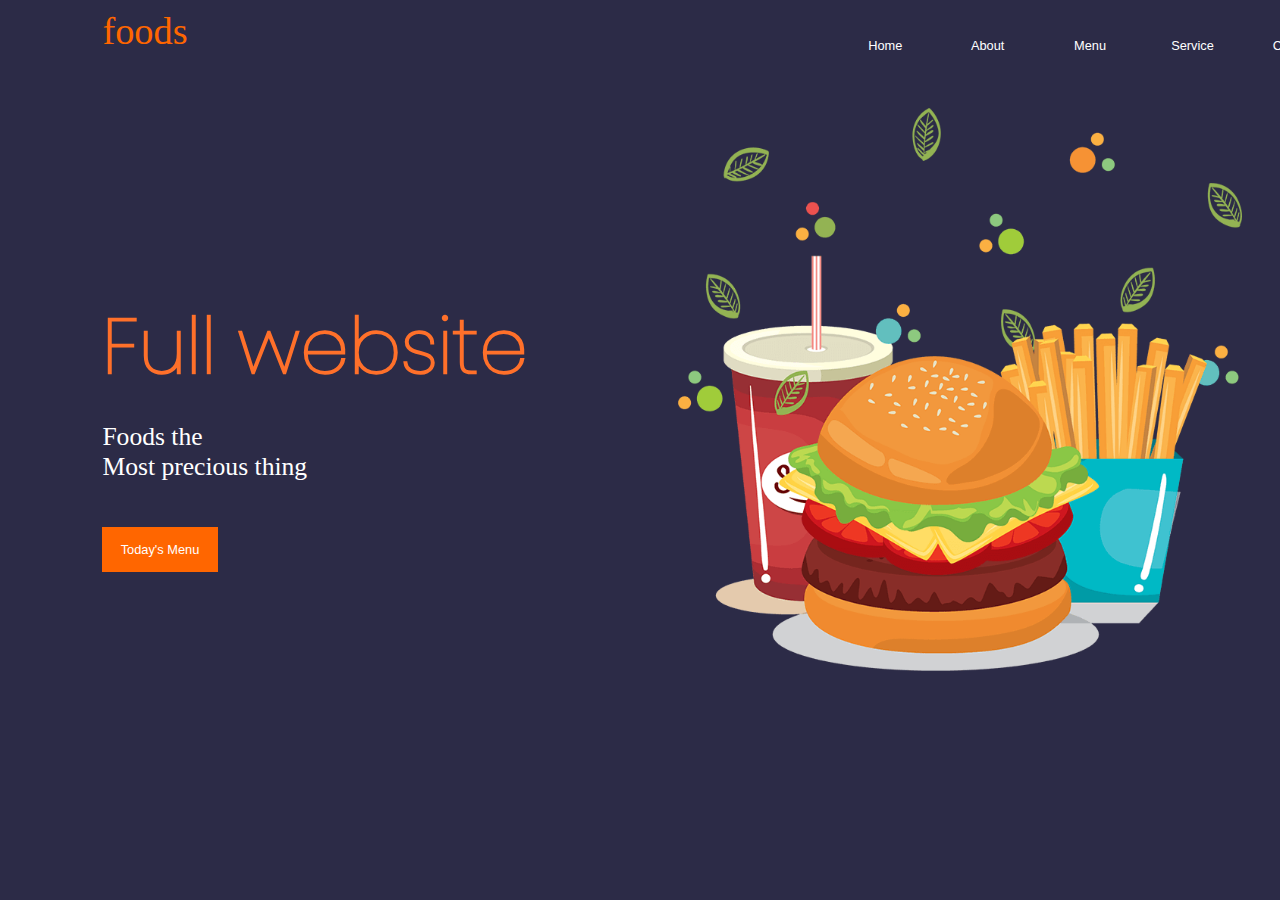
==== index.html @ 6ce5c8ec "first commit" ====
<!DOCTYPE html>
<html lang="en">
<head><link rel="stylesheet" href="style/style.css">
    <meta charset="UTF-8">
    <meta name="viewport" content="width=device-width, initial-scale=1.0">
    <title>full website</title>
</head>
<body>
    <header class="foods">
        <p class="title">foods</p>
        <div class="menu">
            <button>Home</button>
            <button>About</button>
            <button>Menu</button>
            <button>Service</button>
            <button>Contact</button>
        </div>
    </header>
    <main class="main">
        <section class="full-website">
                <div class="container">
                    <h1 class="title">Full website</h1>
                    <p class="text">Foods the<br>  Most precious thing</p>
                    <button>Today's Menu</button>
                </div>
                <div class="container2">
                    <img src="storage/img/home.png">
                </div>
                
            </article>
            <article class="imagen-full-website">

            </article>
        </section>
    </main>
</body>
</html>
---- style/style.css ----
@import url(variable.css);
*{
    padding: 0;
    margin: 0;
    box-shadow: 0;

}
body{
    background: var(--color-primary);
}
.foods{
    display: flex  ;
    /* background: red;  */
    flex-direction: row; 
}
.foods p{
    margin-left: 8vw;
    margin-top: 1vh;
    font-size: 3vw;
    color: #ff6600;
}
.menu{
    display: flex;
    /* background: rgb(0, 128, 58); */
    margin-left: 52vw;
    gap: 3vw;
}
.menu button {
    font-size: 1vw;
    height: 4vh;
    width: 5vw;
    margin-top: 3vh;
    background: #2c2b47;
    border: none;
    color: white;
}
.menu button:hover{
    border: 1px solid green;
}
.full-website{
    /* background: yellow; */
    display: grid;
    grid-template-columns: repeat(2,1fr);
}

.container{
    margin-top: 5vh;
    /* background: purple; */
}
.container h1{
    margin-top: 20vh;
    margin-left: 8vw;
    font-size: 6vw;
    color: #ff702a;
    font-family: "mono";
}
.container p{
    margin-top: 2vh;
    margin-left: 8vw;
    font-size: 2vw;
    color: white;
}
.container button{
    margin-left: 8vw;
    margin-top: 5vh;
    font-size: 1vw;
    width: 9vw;
    height: 5vh;
    background-color: #ff6600;
    color: white;
    border: none;
}
.container2{
    margin-top: 5vh;
    /* background: pink; */
    display: grid;
}
.container2 img{
    margin-left: 3vw;
    width: 44vw;
}
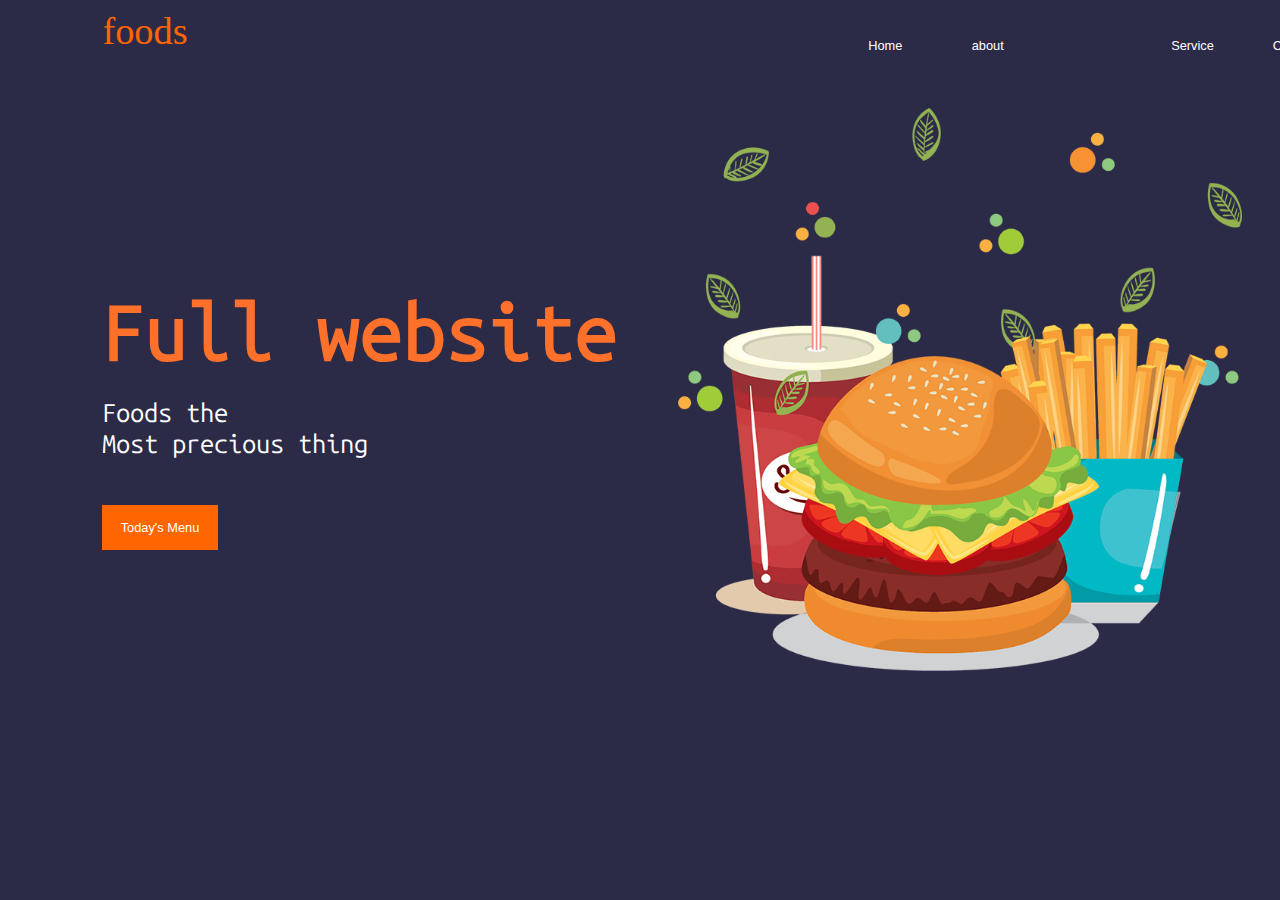
==== commit 0722571b: "se finaliza about" ====
--- a/index.html
+++ b/index.html
@@ -10,8 +10,8 @@
         <p class="title">foods</p>
         <div class="menu">
             <button>Home</button>
-            <button>About</button>
-            <button>Menu</button>
+            <button id="boton" onclick="window.location.href ='views/about.html'"<button>about</button>
+            <button id="boton" onclick="window.location.href ='views/about.html'"<button><menu></menu></button>
             <button>Service</button>
             <button>Contact</button>
         </div>
--- a/style/style.css
+++ b/style/style.css
@@ -18,6 +18,7 @@
     margin-top: 1vh;
     font-size: 3vw;
     color: #ff6600;
+    
 }
 .menu{
     display: flex;
@@ -52,13 +53,14 @@
     margin-left: 8vw;
     font-size: 6vw;
     color: #ff702a;
-    font-family: "mono";
+    font-family: "regular";
 }
 .container p{
     margin-top: 2vh;
     margin-left: 8vw;
     font-size: 2vw;
     color: white;
+    font-family: "regular";
 }
 .container button{
     margin-left: 8vw;
@@ -69,6 +71,10 @@
     background-color: #ff6600;
     color: white;
     border: none;
+    transition: 0.5s;
+}
+.container button:hover{
+    box-shadow:  0px 0px 20px white;
 }
 .container2{
     margin-top: 5vh;
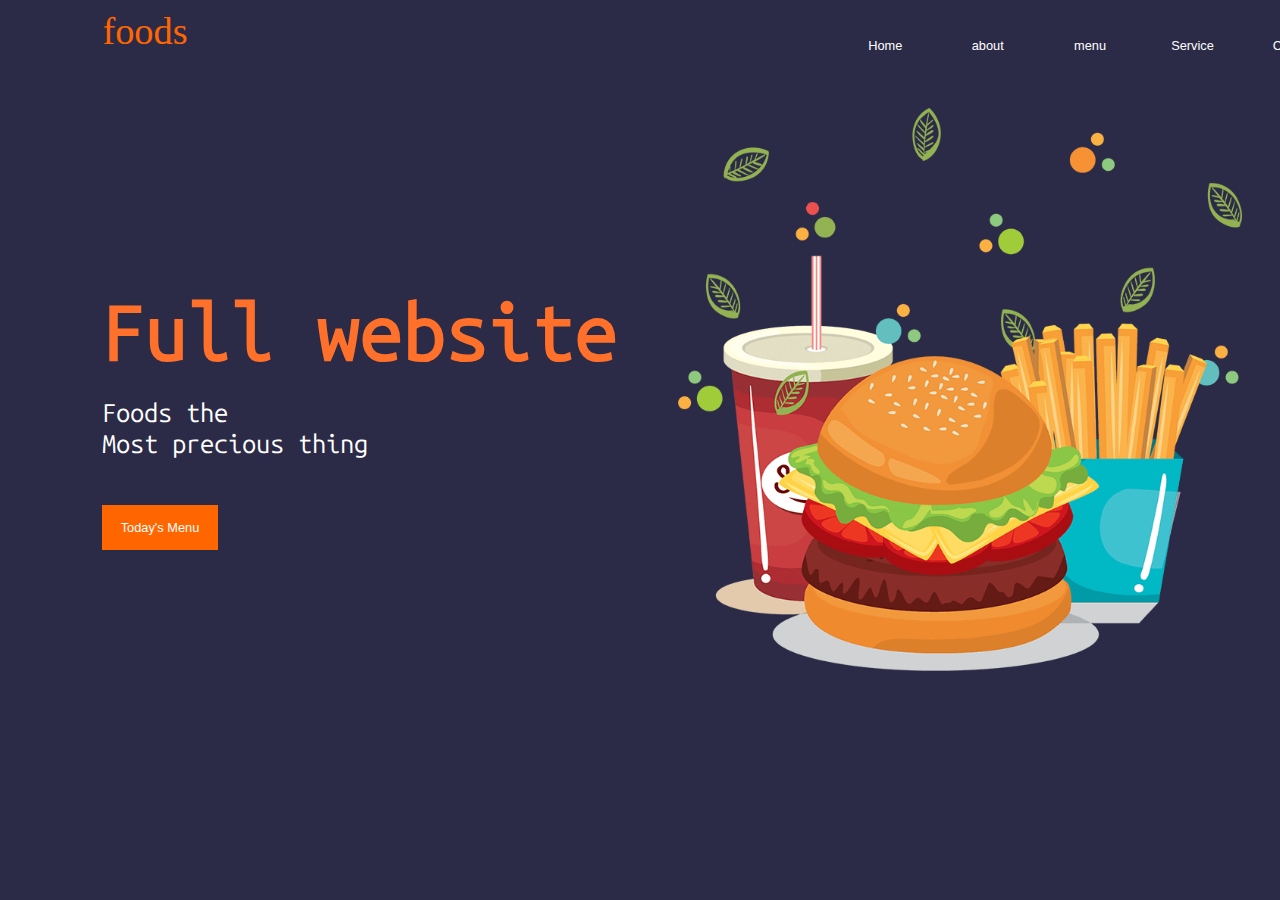
==== commit be9ebd7a: "proceso de menu" ====
--- a/index.html
+++ b/index.html
@@ -11,7 +11,7 @@
         <div class="menu">
             <button>Home</button>
             <button id="boton" onclick="window.location.href ='views/about.html'"<button>about</button>
-            <button id="boton" onclick="window.location.href ='views/about.html'"<button><menu></menu></button>
+            <button id="boton" onclick="window.location.href ='views/menu.html'"<button>menu</button>
             <button>Service</button>
             <button>Contact</button>
         </div>
